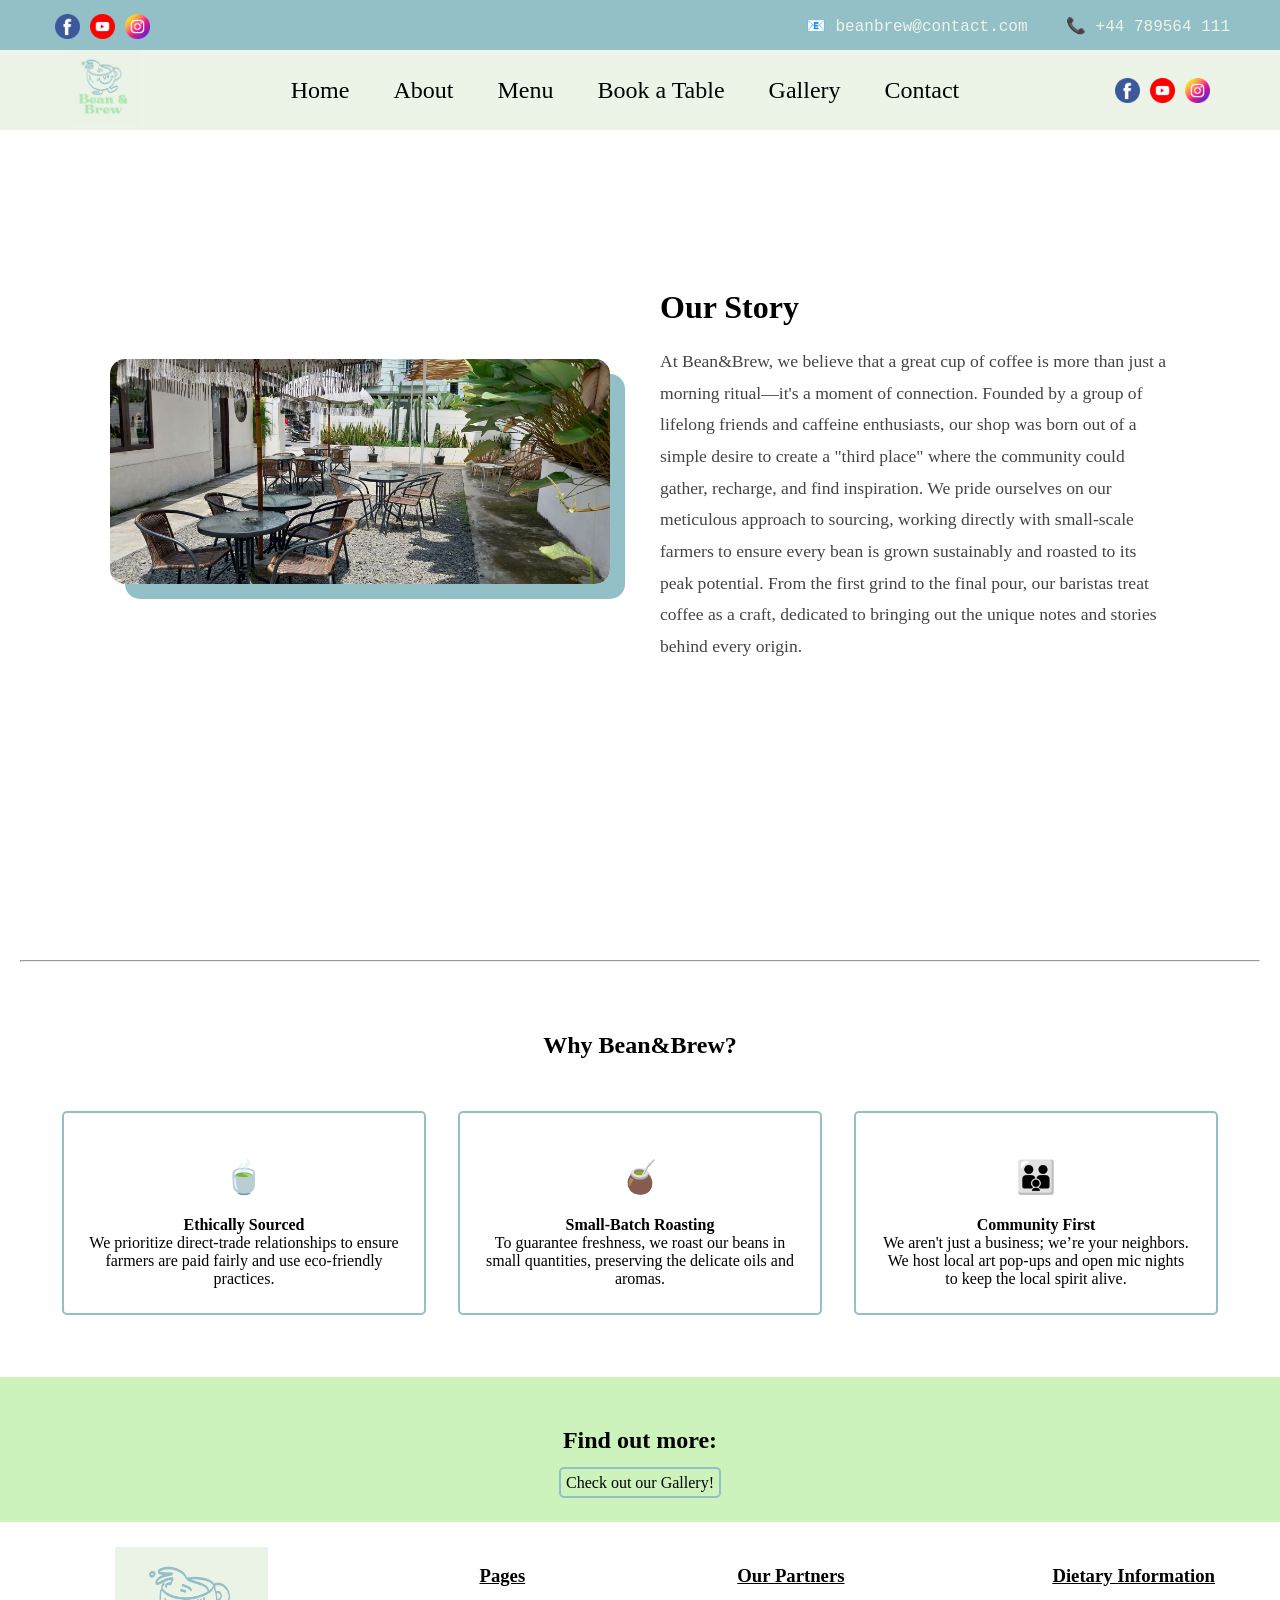
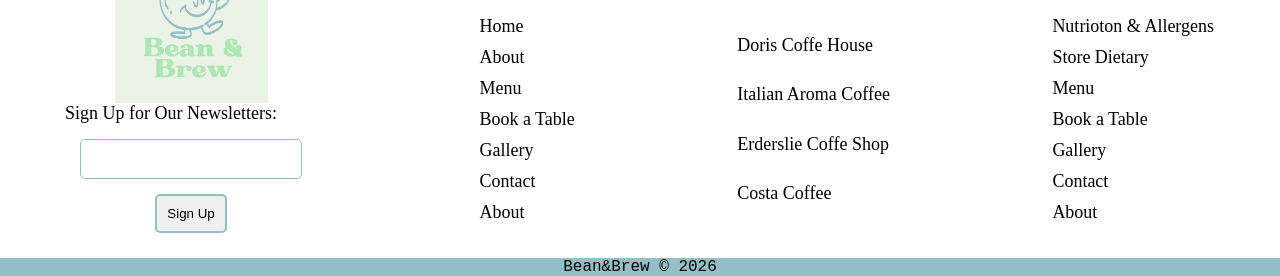
==== about.html @ 313bb565 "Add files via upload" ====
<!DOCTYPE html>
<html lang="en">

<head>
    <meta charset="UTF-8">
    <meta name="author" content="Bean & Brew">
    <meta name="keywords" content="Bean & Brew,Coffe,Coffe Shop">
    <meta name="viewport" content="width=device-width, initial-scale=1.0">
    <link rel="stylesheet" href="style.css">
    <title>About Page</title>
</head>

<body>
    <header>
        <div class="mobile-wrapper">
            <div class="mobile-nav">
                <img src="logo.png" alt="Bean & Brew Logo">
                <img src="list.png" onclick="myFunction()" alt="mobile-menu-icon">
            </div>
            <div id="myLinks" class="menu-dropdown">
                <a href="index.html">Home</a>
                <a href="about.html">About</a>
                <a href="menu.html">Menu</a>
                <a href="booking.html">Book a Table</a>
                <a href="gallery.html">Gallery</a>
                <a href="contact.html">Contact</a>
            </div>
        </div>
        <div class="header-top">
            <div class="social" style="text-align: left;margin-left: 50px;">
                <img src="facebook (1).png" alt="facebook logo">
                <img src="youtube.png" alt="youtube logo">
                <img src="instagram.png" alt="instagram logo">
            </div>

            <div class="social"
                style="text-align:right;margin-right: 50px;font-family: 'Courier New', Courier, monospace;">
                <p>&#128231; beanbrew@contact.com &nbsp; &nbsp; </p>
                <p>&#128222; +44 789564 111</p>

            </div>
        </div>
        <div class="header">
            <div class="logo">
                <img src="logo.png" alt="Bean & Brew Logo">
            </div>
            <div class="navigation">
                <nav class="navbar">
                    <a href="index.html">Home</a>
                    <a href="about.html">About</a>
                    <a href="menu.html">Menu</a>
                    <a href="booking.html">Book a Table</a>
                    <a href="gallery.html">Gallery</a>
                    <a href="contact.html">Contact</a>
                </nav>
            </div>
            <div class="social">
                <img src="facebook (1).png" alt="facebook logo">
                <img src="youtube.png" alt="youtube logo">
                <img src="instagram.png" alt="instagram logo">
            </div>
        </div>
    </header>
    <main>
        <section class="about-section">
            <h1>About Bean&Brew</h1>


            <div class="about-container">
                <img src="outdoor.jpg" alt="Outdoor seating at Bean and Brew" class="pro-img">
                <div class="about-text">
                    <h2>Our Story</h2>
                    <p>At Bean&Brew, we believe that a great cup of coffee is more than just a morning ritual—it's a
                        moment
                        of connection. Founded by a group of lifelong friends and caffeine enthusiasts, our shop was
                        born
                        out of a simple desire to create a "third place" where the community could gather, recharge, and
                        find inspiration. We pride ourselves on our meticulous approach to sourcing, working directly
                        with
                        small-scale farmers to ensure every bean is grown sustainably and roasted to its peak potential.
                        From the first grind to the final pour, our baristas treat coffee as a craft, dedicated to
                        bringing
                        out the unique notes and stories behind every origin.</p>
                </div>
            </div>
            <hr>
            <div class="why-wrapper">
                <h2>Why Bean&Brew?</h2>
                <div class="why-section">
                    <div class="why-content">
                        <p class="emoji">&#127861;</p>
                        <p><strong>Ethically Sourced</strong></p>
                        <p>We prioritize direct-trade relationships to ensure farmers are paid fairly and use
                            eco-friendly practices.</p>
                    </div>
                    <div class="why-content">
                        <p class="emoji">&#129481;</p>
                        <p><strong>Small-Batch Roasting</strong></p>
                        <p>To guarantee freshness, we roast our beans in small quantities, preserving the delicate oils
                            and aromas.</p>
                    </div>
                    <div class="why-content">
                        <p class="emoji">&#128106;</p>
                        <p><strong>Community First</strong></p>
                        <p>We aren't just a business; we’re your neighbors. We host local art pop-ups and open mic
                            nights to keep the local spirit alive.</p>
                    </div>
                </div>
            </div>

        </section>
        <section class="find-section">
            <h1>Find out more:</h1>
            <a href="gallery.html" class="btn-booking">Check out our Gallery!</a>
        </section>

    </main>
    <footer>
        <div class="footer-wrapper">
            <div id="footer-email" class="footer-section">
                <img src="logo.png" alt="Bean & Brew Logo">
                <label for="email" style="font-size:18px;">Sign Up for Our Newsletters:</label>
                <input class="email_input" id="email" type="email" name="email" required
                    style="border-radius:5px;border:1px solid #93BFC7">
                <button class="email_button" type="submit">Sign Up</button>
            </div>
            <div class="footer-section">
                <h3><u>Pages</u></h3>
                <a href="index.html">Home</a>
                <a href="about.html">About</a>
                <a href="menu.html">Menu</a>
                <a href="booking.html">Book a Table</a>
                <a href="gallery.html">Gallery</a>
                <a href="contact.html">Contact</a>
                <a href="about.html">About</a>
            </div>
            <div class="footer-section">
                <h3><u>Our Partners</u></h3>
                <a href="https://doriscoffeehouse.co.uk/" target="_blank">Doris Coffe House</a>
                <a href="https://italianaromacoffee.co.uk/" target="_blank">Italian Aroma Coffee</a>
                <a href="https://placejuice.com/elderslie-coffee-shop-ezgxbro" target="_blank">Erderslie Coffe Shop</a>
                <a href="https://www.costa.co.uk/" target="_blank">Costa Coffee</a>
            </div>
            <div class="footer-section">
                <h3><u>Dietary Information</u></h3>
                <a href="#">Nutrioton & Allergens</a>
                <a href="#">Store Dietary</a>
                <a href="#">Menu</a>
                <a href="#">Book a Table</a>
                <a href="#">Gallery</a>
                <a href="#">Contact</a>
                <a href="#">About</a>
            </div>
        </div>
        <div class="copyright">
            Bean&Brew &#169; 2026
        </div>
    </footer>
    <script src="script.js"></script>
</body>

</html>
---- style.css ----
* {
    box-sizing: border-box;
}

html,
body {
    overflow-x: hidden;
    width: 100%;
}

body {
    padding: 0px;
    margin: 0px;


}

.content-wrapper {
    text-align: center;
    margin-top: 180px;
    background-color: #CBF3BB;
    padding-top: 40px;
    padding-bottom: 10px;
}

/*--------------Header-------------------*/
.mobile-wrapper {
    padding: 10px;
    background-color: #93BFC7;
    margin-bottom: -110px;


}

.mobile-nav {
    display: flex;
    justify-content: space-between;
}

#myLinks {
    display: none;



}

.mobile-nav img {
    width: 25px;
}


.header-top {
    position: fixed;
    top: 0;
    display: inline-flex;
    width: 100%;
    background-color: #93BFC7;
    color: #ECF4E8;
    z-index: 3;

}

.header {
    width: 100%;
    position: fixed;
    top: 50px;
    display: inline-flex;
    background-color: #ECF4E8;
    z-index: 3;



}



.logo {
    margin: auto;

}

.logo img {
    width: 75px;
}

.navigation {


    margin: auto;
    text-align: start;


}

.navigation a {
    font-size: 24px;
    color: black;
    text-decoration: none;
    margin: 10px;
    padding: 10px;

}

.navigation a:hover {
    color: #CBF3BB;
    background-color: #93BFC7;
    border-radius: 15px;



}

.social {
    display: inline-flex;
    margin: auto;



}

.social img {
    width: 25px;
    margin: 5px;
}

/*----------------Footer--------------------*/
#subscribe{
    text-align: center;
    padding: 15px;
}
.footer-section img {
    margin: auto;
}

.footer-wrapper {
   display:flex;
   flex-direction: row;
   justify-content: space-between;
   margin:25px;

}

.footer-section {
    display: grid;
    margin: 0 40px 0 40px;

}
    



.footer-section a {
    text-decoration: none;
    padding: auto;
    color: black;
    font-size: 18px;
}

.email_input {
    border: 2px solid #93BFC7;
    margin: 15px;
    padding: 10px;
}

.email_button {
    max-width: 150px;
    margin: auto;
    padding: 10px;
    border-radius: 5px;
    border: 2px solid #93BFC7;
}

.copyright {
    display: grid;
    width: 100%;
    text-align: center;
    background-color: #93BFC7;
    font-family: 'Courier New', Courier, monospace;
}

/*---------------Home page------------------*/

.hero-section {
    position: relative;
    top: 110px;
}

.text-section {
    display: grid;
    width: 100%;
    padding: 50px;
    text-align: center;
    margin-top: 100px;
    background-color: #ECF4E8;
    border-top: 1px solid rgb(255, 255, 255);
    box-shadow: 0px -12px 32px 0px rgba(255, 255, 255, 0.75);
    position: relative;
    color: black;
}

.main-text-content{
    text-align: center;
}

.main-image-container {
    display: flex;
    align-items: center;
    gap: 40px;
    max-width: 1000px;
    margin: 40px auto;
    text-align: left;
}

.main-image p {
    margin: 0;
    line-height: 1.6;
    text-align: left;
}

.pro-img {
    width: 400px;
    border-radius: 15px;
    box-shadow: 10px 10px 0px #93BFC7; 
}


hr {
    margin: 20px;
}

.booking-section p {
    text-align: center;

}

.btn-booking {

    padding: 5px;
    border-radius: 5px;
    border: 2px solid #93BFC7;
    text-decoration: none;
    color: black;
  
}

.btn-booking:hover {
    background-color: #93BFC7;
    color: #CBF3BB;
    border: 2px solid #ffffff;
}

/*--------------About Page--------------*/

.about-container {
    display: flex;
    flex-direction: row;
    align-items: center; 
    gap: 50px;           
    max-width: 1100px;
    margin: 260px auto;   
    padding: 20px;
    text-align: center;
}

.about-text {
    flex: 1;             
    text-align: left;
}

.about-text h2 {
    color:black;
    margin-bottom: 20px;
    font-size: 2rem;
}

.about-text p {
    line-height: 1.8;
    color: #444;
    font-size: 1.1rem;
}

.pro-img {
    flex: 1;
    width: 100%;
    max-width: 500px;    
    border-radius: 15px;
    box-shadow: 15px 15px 0px #93BFC7; 
    object-fit: cover;
}

.why-wrapper {
    display: grid;
    padding: 30px;
    text-align: center;


}

.why-wrapper p {
    margin: auto;
}

.why-section {
    width: 100%;
    text-align: center;
    display: grid;
    grid-template-columns: 1fr 1fr 1fr;
    padding: 16px;

}

.why-content {
    margin: auto;
    padding: 25px;
    justify-content: center;
    border: 2px solid #93BFC7;
    border-radius: 5px;
    margin: 16px;


}

.emoji {
    display: grid;
    justify-content: center;
    font-size: 32px;
    padding: 20px;
}

.find-section {
    display: block;
    text-align: center;
    padding: 30px;
    background-color: #CBF3BB;
}

/*--------------Menu Page-------------------*/
.menu {
    width: 550px;
    display: block;
    text-align: center;
    margin: 50px auto 150px auto;

    justify-content: center;
    background-image: url("blk-board.jpg");
    background-repeat: no-repeat;
    background-position: cover;
    color: white;
    border: 15px solid brown;




}

.menu h1 {
    margin-top: 50px;
    padding: 20px;
}

.menu-wrapper {
    max-width: 500px;
    margin: 0 auto;
    padding: 30px;
}

.serving-size {
    display: grid;
    grid-template-columns: auto auto;
    justify-content: end;
    gap: 25px;
    font-weight: bold;
    color: #ffffff;

}

.menu-item {
    display: grid;
    grid-template-columns: 1fr auto auto;
    gap: 25px;
    padding: 8px 0;
    border-bottom: 1px dotted #ccc;
    text-align: left;
}

.item-price {
    font-weight: bold;
    color: #ffffff;

}

/*-------Booking Page--------*/
.booking-container {
    max-width: 450px;
    margin: 50px auto;
    padding: 50px;
    text-align: center;
    border: 1px solid #e0e0e0;
    border-radius: 12px;
    font-family: sans-serif;
    background-color: #ECF4E8;
    box-shadow: 0 4px 12px rgba(0, 0, 0, 0.1);
}

.booking-form {
    display: flex;
    flex-direction: column;
    gap: 20px;
}

.grid-inputs {
    display: grid;
    grid-template-columns: 1fr 1fr;
    gap: 15px;
}

.input-group {
    display: flex;
    flex-direction: column;
    gap: 8px;
}

.input-group label {
    font-size: 0.9rem;
    font-weight: bold;
    color: #5d4037;
}

input {
    padding: 12px;
    border: 1px solid #ccc;
    border-radius: 6px;
    font-size: 1rem;
}

.book-btn {
    background-color: #ABE7B2;
    color: white;
    padding: 14px;
    border: none;
    border-radius: 6px;
    font-size: 1rem;
    cursor: pointer;
    transition: background 0.3s;
}

.book-btn:hover {
    background-color: #93BFC7;
}

/*-------Gallery Page----------*/

.gallery {
    column-count: 4;
    /* Creates 4 columns */
    column-gap: 15px;
    padding: 15px;
}

.item {
    display: inline-block;
    /* Essential for columns to work */
    width: 100%;
    margin-bottom: 15px;
}

.item img {
    width: 100%;
    border-radius: 8px;
    display: block;
}

/*--------Contact--------------*/
.contact-section {
    max-width: 450px;
    margin: 80px auto;
    padding: 50px;
    text-align: center;
    border: 1px solid #e0e0e0;
    border-radius: 12px;
    font-family: sans-serif;
    background-color: #ECF4E8;
    box-shadow: 0 4px 12px rgba(0, 0, 0, 0.1);


}

.contact-form {

    text-align: left;
    margin: auto;
    text-align: center;
}

.contact-form input {
    margin: 20px;
    padding: 5px;

}

textarea {
    margin: 20px;
    padding: 5px;
    width: 200px;
    height: 250px;

}

#submit {

    margin: auto;
    padding: 10px;
    border-radius: 5px;
    border: 2px solid #93BFC7;
}


/*-------------------------- Media Queries for 480px -----------------------------------*/

@media screen and (max-width: 480px) {

    /*---------------General----------------*/

    body {
        font-family: 'Courier New', Courier, monospace;
    }

    /*---------Header----------*/
    .header-top,
    .header {
        display: none;
    }

    .menu-dropdown {
        display: grid;
        text-align: center;

    }

    .menu-dropdown a {
        display: block;
        font-family: 'Courier New', Courier, monospace;
        text-decoration: none;
        padding: 3px;
        color: black;

    }

    /*------------------Footer------------------*/

    .footer-wrapper {
        display: flex;
        flex-direction: column;
        align-items: left;
        padding: 20px;
        width: 100%;
        box-sizing: border-box;
    }


    /*---------------Home Page------------------*/
   .text-section {
        padding: 40px 20px; /* More vertical space to look premium */
        width: 100%;
    }

    .text-section h1 {
        font-size: 1.8rem; /* Shrink title slightly so it fits nicely */
        line-height: 1.2;
        margin-bottom: 25px;
    }

    .main-image-container {
        display: flex;
        flex-direction: column; 
        gap: 20px;            
        margin: 0;            
        padding: 0;           
    }

    .pro-img {
        width: 100%;          
        max-width: 100%;
        height: auto;
        border-radius: 12px;
        box-shadow: 0 8px 20px rgba(0,0,0,0.1); 
    }

    .main-text-content p {
        font-size: 1rem;
        line-height: 1.7;     
        text-align: center;   
        margin-bottom: 30px;
    }

    .booking-cta {
        background-color: #f9f9f9; 
        padding: 20px;
        border-radius: 10px;
        width: 100%;
    }

    .btn-booking {
        display: inline-block;
        width: 100%;          
        padding: 15px;
        box-sizing: border-box;
    }

    /*---------------------------About Page---------------------------*/
    .about-container {
        display: flex;
        flex-direction: column;
        align-items: center;
        text-align: center;
        padding: 20px;
        width: 100%;
        box-sizing: border-box;
        margin-top: 100px;
    }

    .why-wrapper {
        display: flex;
        flex-direction: column;
        align-items: center;
        text-align: center;
        padding: 20px;
        width: 100%;
        box-sizing: border-box;
        margin-top: 100px;
    }

    .why-content {
        width: 100%;
        max-width: 400px;
        box-sizing: border-box;
        padding: 15px;
        margin: 20px;
        display: flex;
        flex-direction: column;
        justify-content: flex-start;
    }

    .why-section {
        display: flex;
        flex-direction: column;
        align-items: center;
        width: 100%;
        gap: 20px;
    }

    /*-------------Menu Page--------------*/
    .content-wrapper {
        padding-top: 10px;
    }

    .menu,
    .menu-wrapper {
        display: flex;
        flex-direction: column;
        align-items: center;
        text-align: center;
        padding: 5px;
        width: 100%;
        box-sizing: border-box;
        margin-top: -10px;
        margin-bottom: -9px;
    }
    .serving-size {
    display: grid;
    grid-template-columns: auto auto;
    justify-content: end;
    
    gap: 30px;
    font-weight: bold;
    color: #ffffff;

}

    /*--------------Booking Page-------------------*/
    .booking-container {
        display: flex;
        flex-direction: column;
        align-items: center;
        text-align: center;
        padding: 20px;
        width: 90%;
        max-width: 500px;
        margin: 20px auto;
        box-sizing: border-box;
    }
    /*--------------Gallery----------------------*/
    
.gallery{
     display: flex;
        flex-direction: column;
        align-items: center;
        text-align: center;
        padding: 20px;
        width: 90%;
        max-width: 500px;
        margin: 20px auto;
        box-sizing: border-box;
}
/*--------------Contact------------------*/
.contact-section{
    display: flex;
        flex-direction: column;
        align-items: center;
        text-align: center;
        padding: 20px;
        width: 90%;
        max-width: 500px;
        margin: 20px auto;
        box-sizing: border-box;
}
}

/*-------------------------- Media Queries for 768px -----------------------------------*/
@media screen and (max-width: 768px) {
/*---------------General----------------*/

    body {
        font-family: 'Courier New', Courier, monospace;
    }

    /*---------Header----------*/
    .header-top,
    .header {
        display: none;
    }

    .menu-dropdown {
        display: grid;
        text-align: center;

    }

    .menu-dropdown a {
        display: block;
        font-family: 'Courier New', Courier, monospace;
        text-decoration: none;
        padding: 3px;
        color: black;

    }

    /*------------------Footer------------------*/

    .footer-wrapper {
        display: flex;
        flex-direction: column;
        align-items: left;
        padding: 20px;
        width: 100%;
        box-sizing: border-box;
    }


    /*---------------Home Page------------------*/
    .text-section {
        display: flex;
        flex-direction: column;
        align-items: center;
        text-align: center;
        padding: 20px;
        width: 100%;
        box-sizing: border-box;
    }

    .main-image img {
        max-width: 100%;
        height: auto;
        margin: 0 auto;
        display: block;
        margin: 15px;
    }

    .text-section h1 {
        width: 100%;
        margin-bottom: 20px;
    }

    /*---------------------------About Page---------------------------*/
    .about-section {
        display: flex;
        flex-direction: column;
        align-items: center;
        text-align: center;
        padding: 20px;
        width: 100%;
        box-sizing: border-box;
        margin-top: 100px;
    }

    .why-wrapper {
        display: flex;
        flex-direction: column;
        align-items: center;
        text-align: center;
        padding: 20px;
        width: 100%;
        box-sizing: border-box;
        margin-top: 100px;
    }

    .why-content {
        width: 100%;
        max-width: 400px;
        box-sizing: border-box;
        padding: 15px;
        margin: 20px;
        display: flex;
        flex-direction: column;
        justify-content: flex-start;
    }

    .why-section {
        display: flex;
        flex-direction: column;
        align-items: center;
        width: 100%;
        gap: 20px;
    }

    /*-------------Menu Page--------------*/
    .content-wrapper {
        padding-top: 10px;
    }

    
    .menu,
    .menu-wrapper {
        display: flex;
        flex-direction: column;
       
        padding: 5px;
        width: 100%;
        box-sizing: border-box;
        margin-top: -10px;
        margin-bottom: -9px;
    }
    .serving-size {
    display: grid;
    grid-template-columns: auto auto;
    justify-content: end;
    margin-right:0px;
    gap: 30px;
    font-weight: bold;
    color: #ffffff;

}

    /*--------------Booking Page-------------------*/
    .booking-container {
        display: flex;
        flex-direction: column;
        align-items: center;
        text-align: center;
        padding: 20px;
        width: 90%;
        max-width: 500px;
        margin: 20px auto;
        box-sizing: border-box;
    }
    /*--------------Gallery----------------------*/
    
.gallery{
     display: flex;
        flex-direction: column;
        align-items: center;
        text-align: center;
        padding: 20px;
        width: 90%;
        max-width: 500px;
        margin: 20px auto;
        box-sizing: border-box;
}
/*--------------Contact------------------*/
.contact-section{
    
        display: flex;
        justify-content: center;
        padding: 20px;
    }

    .contact-form {
        width: 100%;
        max-width: 500px; 
        display: flex;
        flex-direction: column;
    }

    
    input[type="text"],
    input[type="email"],
    textarea {
        width: 100%;           
        box-sizing: border-box;
        margin: 10px 0;        
        padding: 10px;        
        font-family: inherit;  
    }

    textarea {
        height: 150px;         
        resize: vertical;      
    }

    button {
        width: 100%;
        padding: 12px;
        cursor: pointer;
    }



}


/*-------------------------- Media Queries for 1024px -----------------------------------*/

@media screen and (max-width: 1024px) {
/*-------------About Page-------------*/
    .about-section{
        margin-top: 200px;
        text-align: center;
    }
    /*------------Booking Page-----------*/
    .content-wrapper{
         margin-top: 110px;
        text-align: center;
    }
}
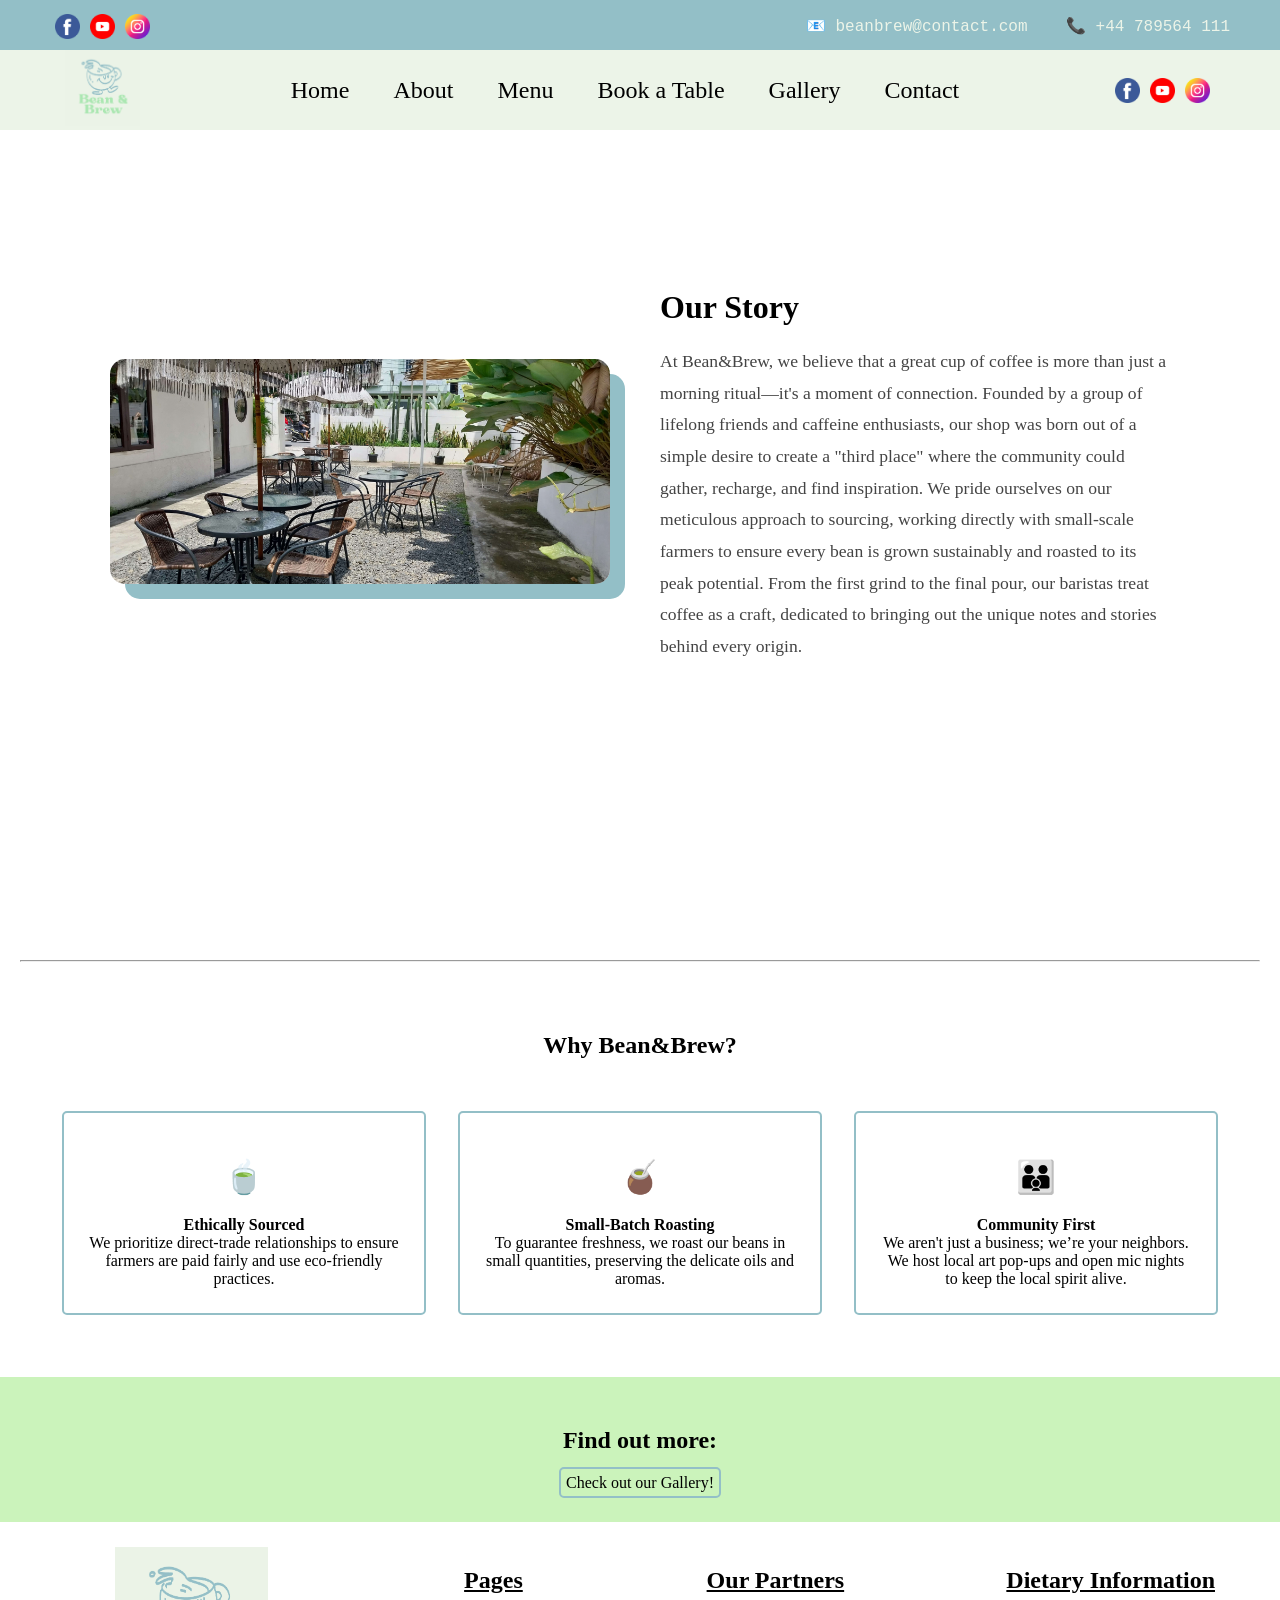
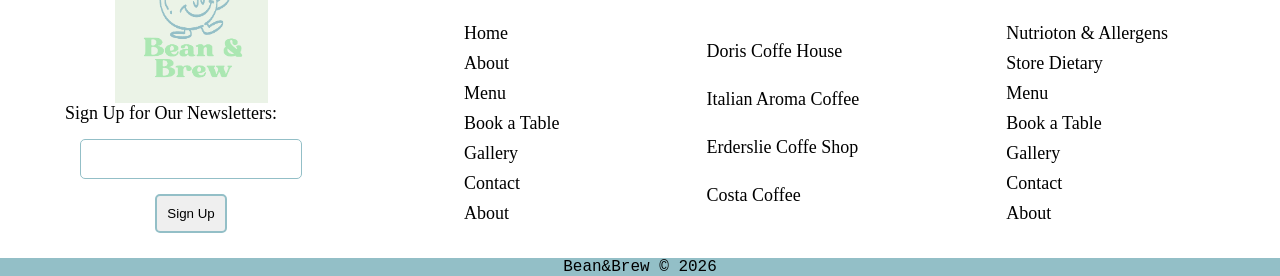
==== commit ecee6541: "Add files via upload" ====
--- a/about.html
+++ b/about.html
@@ -28,7 +28,7 @@
         </div>
         <div class="header-top">
             <div class="social" style="text-align: left;margin-left: 50px;">
-                <img src="facebook (1).png" alt="facebook logo">
+                <img src="facebook(1).png" alt="facebook logo">
                 <img src="youtube.png" alt="youtube logo">
                 <img src="instagram.png" alt="instagram logo">
             </div>
@@ -55,7 +55,7 @@
                 </nav>
             </div>
             <div class="social">
-                <img src="facebook (1).png" alt="facebook logo">
+                <img src="facebook(1).png" alt="facebook logo">
                 <img src="youtube.png" alt="youtube logo">
                 <img src="instagram.png" alt="instagram logo">
             </div>
@@ -125,7 +125,7 @@
                 <button class="email_button" type="submit">Sign Up</button>
             </div>
             <div class="footer-section">
-                <h3><u>Pages</u></h3>
+                <h2><u>Pages</u></h2>
                 <a href="index.html">Home</a>
                 <a href="about.html">About</a>
                 <a href="menu.html">Menu</a>
@@ -135,14 +135,14 @@
                 <a href="about.html">About</a>
             </div>
             <div class="footer-section">
-                <h3><u>Our Partners</u></h3>
+                <h2><u>Our Partners</u></h2>
                 <a href="https://doriscoffeehouse.co.uk/" target="_blank">Doris Coffe House</a>
                 <a href="https://italianaromacoffee.co.uk/" target="_blank">Italian Aroma Coffee</a>
                 <a href="https://placejuice.com/elderslie-coffee-shop-ezgxbro" target="_blank">Erderslie Coffe Shop</a>
                 <a href="https://www.costa.co.uk/" target="_blank">Costa Coffee</a>
             </div>
             <div class="footer-section">
-                <h3><u>Dietary Information</u></h3>
+                <h2><u>Dietary Information</u></h2>
                 <a href="#">Nutrioton & Allergens</a>
                 <a href="#">Store Dietary</a>
                 <a href="#">Menu</a>
